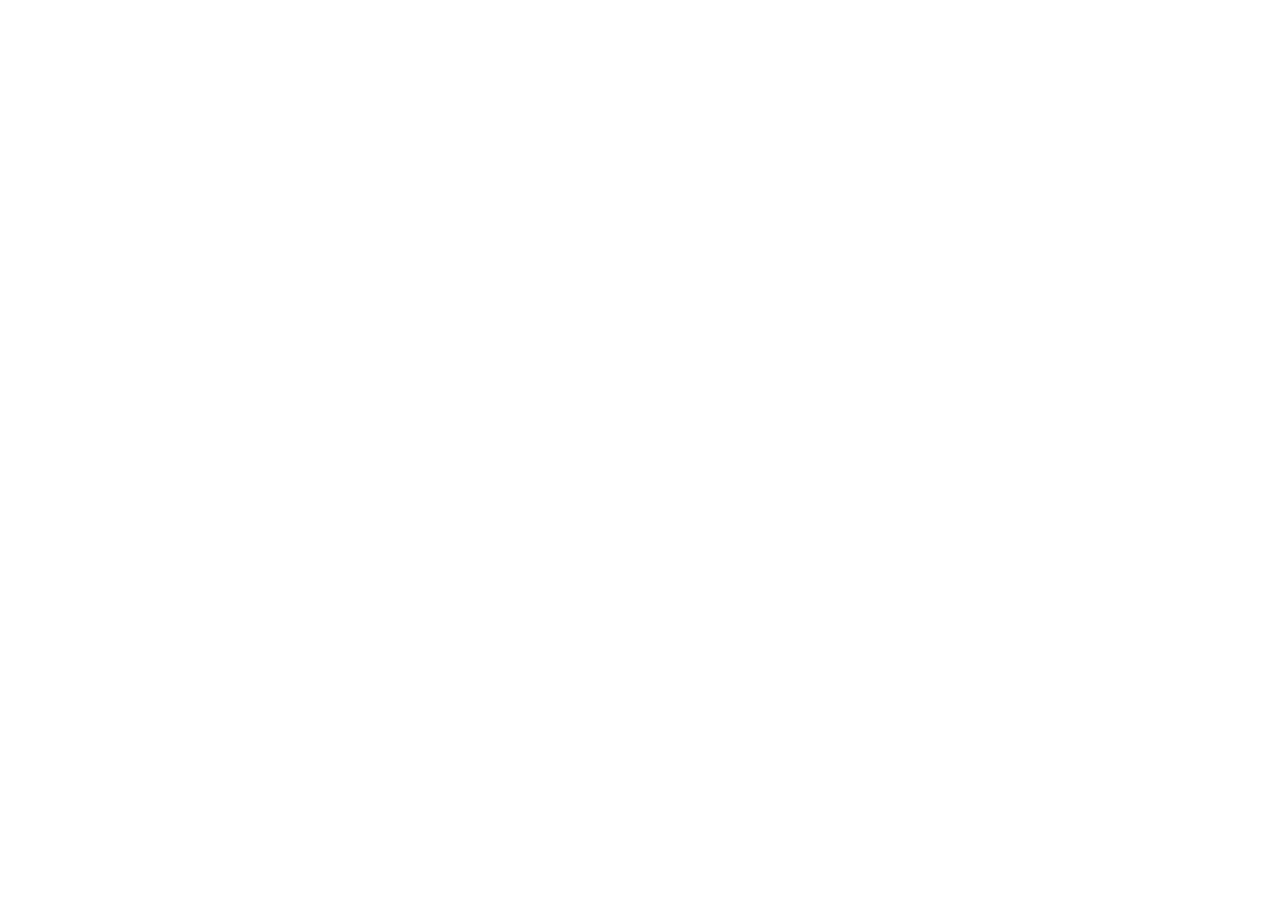
==== index.html @ ae63bd1c "Deploy to GitHub pages" ====
<!DOCTYPE html>
<html lang="en">
<head>
  <meta charset="UTF-8">
  <meta name="viewport" content="width=device-width, initial-scale=1.0">
  <link rel="icon" href="https://cdn.jsdelivr.net/gh/slidevjs/slidev/assets/favicon.png">
<link rel="stylesheet" href="https://fonts.googleapis.com/css2?family=Avenir+Next:wght@200;400;600&family=Nunito+Sans:wght@200;400;600&family=Fira+Code:wght@200;400;600&display=swap" type="text/css">
  <script type="module" crossorigin src="/neutronics-workshop-slides/assets/index-05d2a221.js"></script>
  <link rel="stylesheet" href="/neutronics-workshop-slides/assets/index-d1b4b64b.css">
</head>
<body>
  <div id="app"></div>
  
  
</body>
</html>
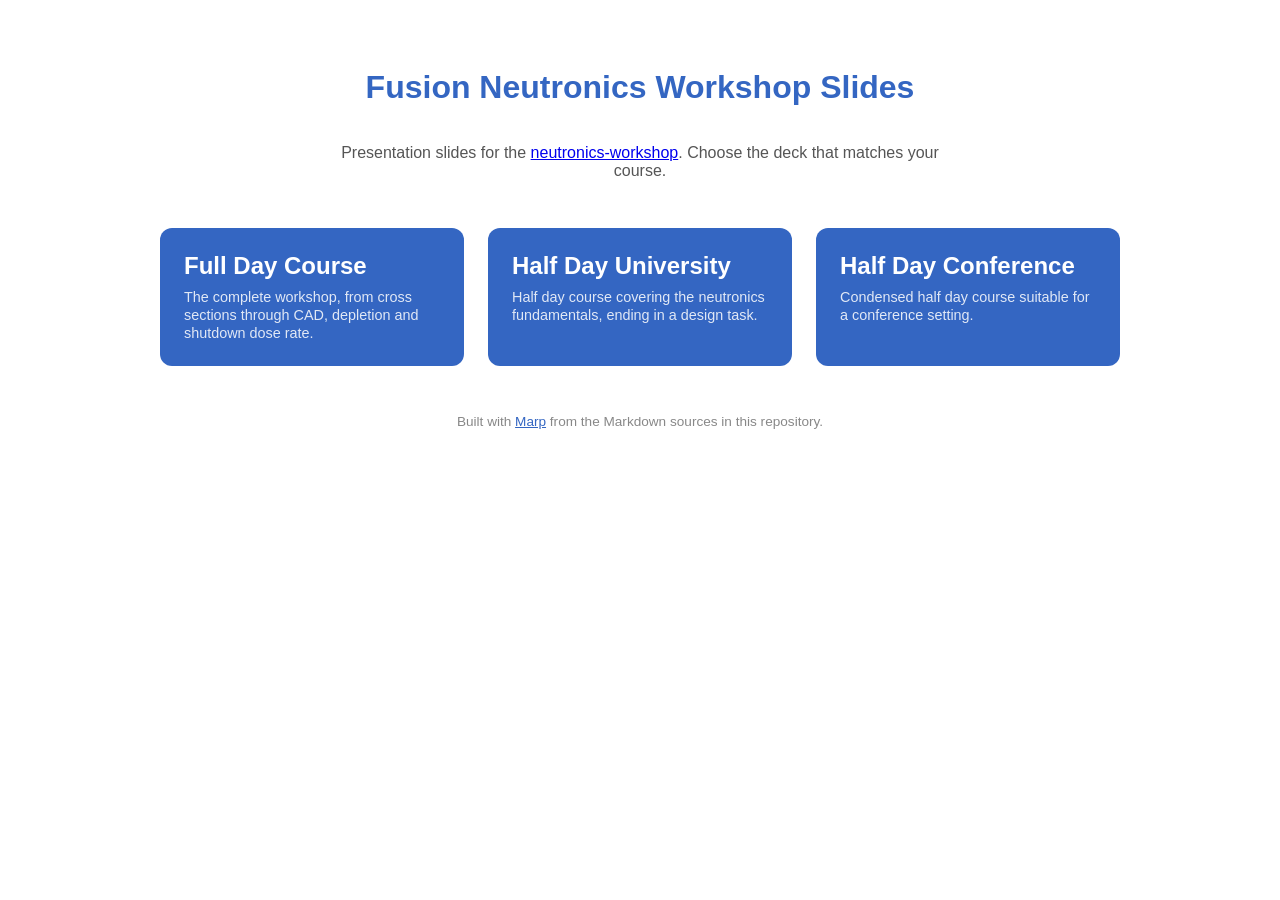
==== commit c14dc32b: "Restructure repo into three workshop slide decks Prepare the repo to host three related decks (full " ====
--- a/index.html
+++ b/index.html
@@ -1,16 +1,75 @@
 <!DOCTYPE html>
-<html lang="en">
+<html lang="en-GB">
 <head>
   <meta charset="UTF-8">
   <meta name="viewport" content="width=device-width, initial-scale=1.0">
-  <link rel="icon" href="https://cdn.jsdelivr.net/gh/slidevjs/slidev/assets/favicon.png">
-<link rel="stylesheet" href="https://fonts.googleapis.com/css2?family=Avenir+Next:wght@200;400;600&family=Nunito+Sans:wght@200;400;600&family=Fira+Code:wght@200;400;600&display=swap" type="text/css">
-  <script type="module" crossorigin src="/neutronics-workshop-slides/assets/index-05d2a221.js"></script>
-  <link rel="stylesheet" href="/neutronics-workshop-slides/assets/index-d1b4b64b.css">
+  <title>Neutronics Workshop Slides</title>
+  <meta name="author" content="Jonathan Shimwell">
+  <meta name="description" content="Presentation slides for the fusion energy neutronics workshop">
+  <meta name="keywords" content="fusion,neutronics,neutron,photon,radiation,simulation,openmc,dagmc">
+  <style>
+    :root { color: #3466C2; }
+    body {
+      font-family: 'Century Gothic', sans-serif;
+      color: #333;
+      background: #fff;
+      margin: 0;
+      padding: 3rem 1rem;
+      display: flex;
+      flex-direction: column;
+      align-items: center;
+    }
+    h1 { color: #3466C2; text-align: center; }
+    p.intro { max-width: 40rem; text-align: center; color: #555; }
+    .decks {
+      display: grid;
+      grid-template-columns: repeat(auto-fit, minmax(16rem, 1fr));
+      gap: 1.5rem;
+      max-width: 60rem;
+      width: 100%;
+      margin-top: 2rem;
+    }
+    a.deck {
+      display: block;
+      text-decoration: none;
+      color: #fff;
+      background: #3466C2;
+      border-radius: 0.75rem;
+      padding: 1.5rem;
+      transition: transform 0.1s ease, background 0.1s ease;
+    }
+    a.deck:hover { transform: translateY(-3px); background: #2a52a0; }
+    a.deck h2 { margin: 0 0 0.5rem 0; }
+    a.deck span { opacity: 0.85; font-size: 0.9rem; }
+    footer { margin-top: 3rem; color: #888; font-size: 0.85rem; text-align: center; }
+    footer a { color: #3466C2; }
+  </style>
 </head>
 <body>
-  <div id="app"></div>
-  
-  
+  <h1>Fusion Neutronics Workshop Slides</h1>
+  <p class="intro">
+    Presentation slides for the
+    <a href="https://github.com/fusion-energy/neutronics-workshop">neutronics-workshop</a>.
+    Choose the deck that matches your course.
+  </p>
+
+  <div class="decks">
+    <a class="deck" href="full-day.html">
+      <h2>Full Day Course</h2>
+      <span>The complete workshop, from cross sections through CAD, depletion and shutdown dose rate.</span>
+    </a>
+    <a class="deck" href="half-day-university.html">
+      <h2>Half Day University</h2>
+      <span>Half day course covering the neutronics fundamentals, ending in a design task.</span>
+    </a>
+    <a class="deck" href="half-day-conference.html">
+      <h2>Half Day Conference</h2>
+      <span>Condensed half day course suitable for a conference setting.</span>
+    </a>
+  </div>
+
+  <footer>
+    Built with <a href="https://marp.app/">Marp</a> from the Markdown sources in this repository.
+  </footer>
 </body>
 </html>
